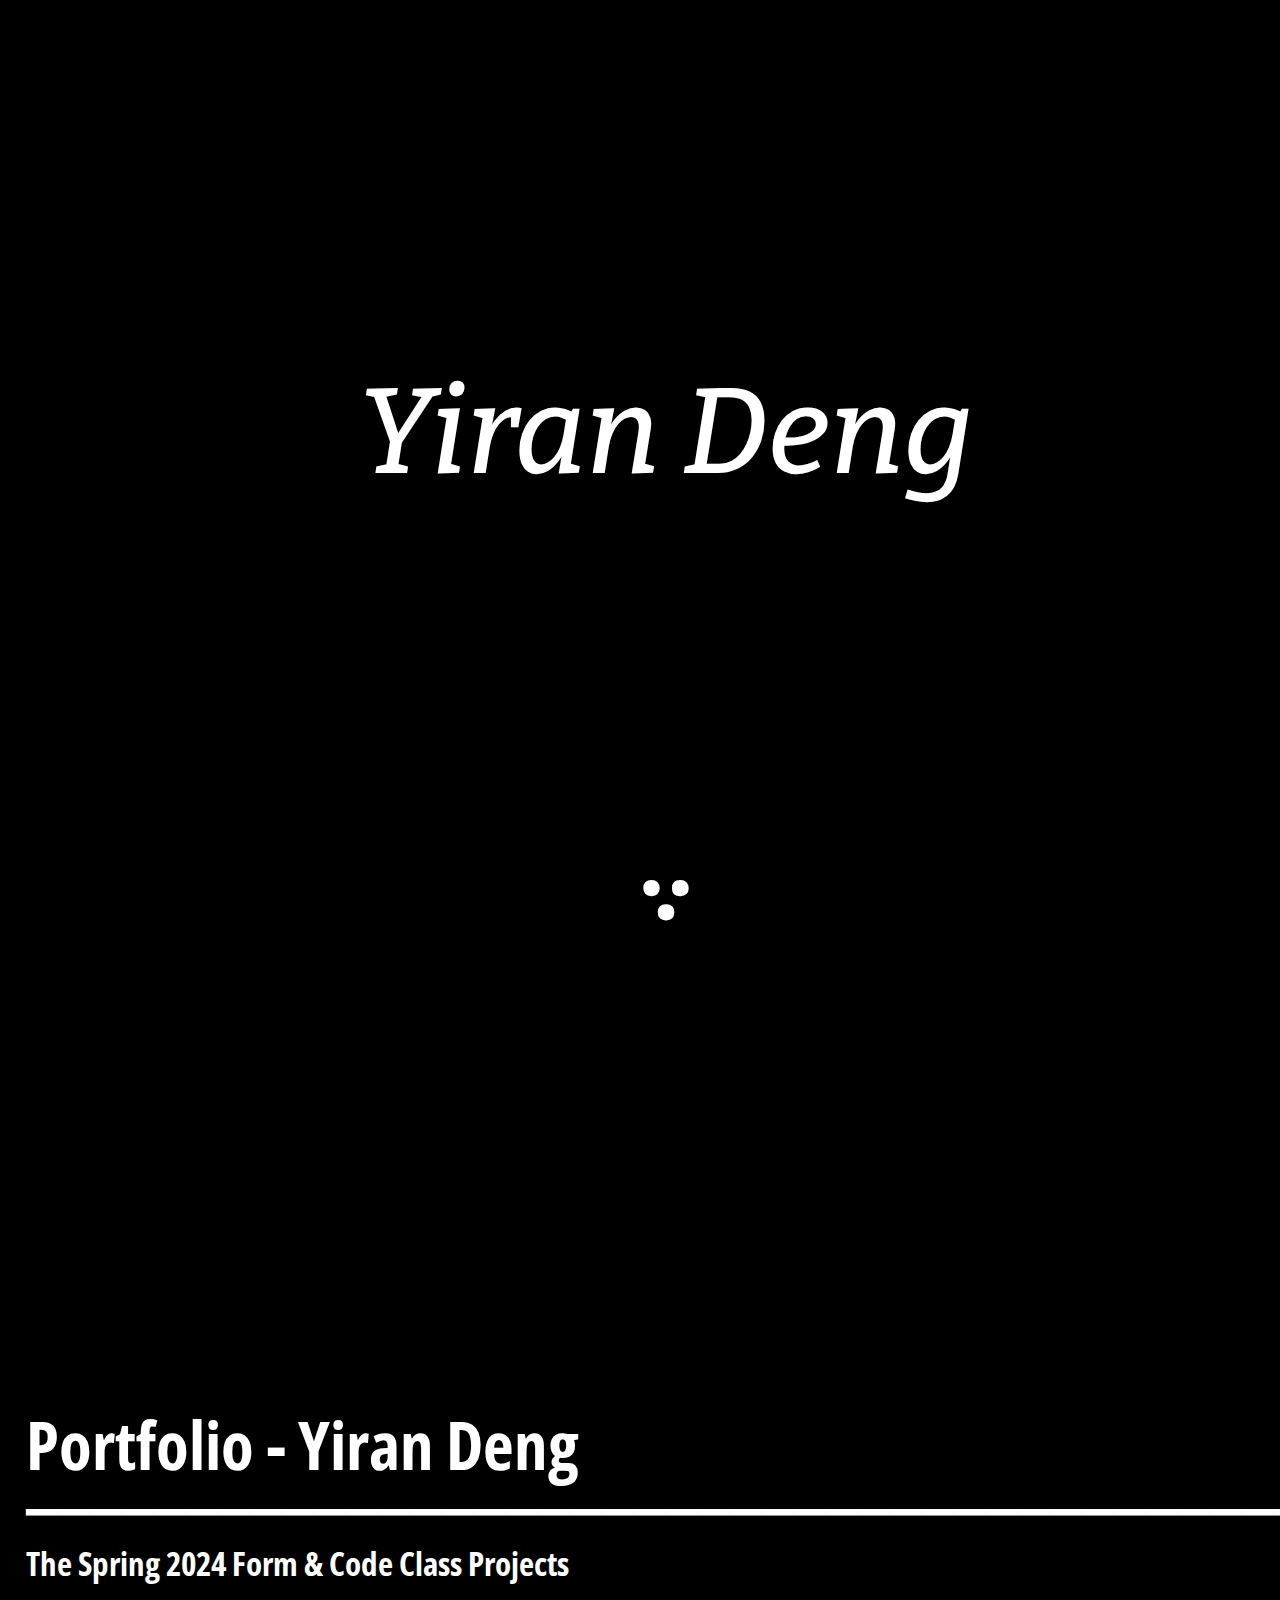
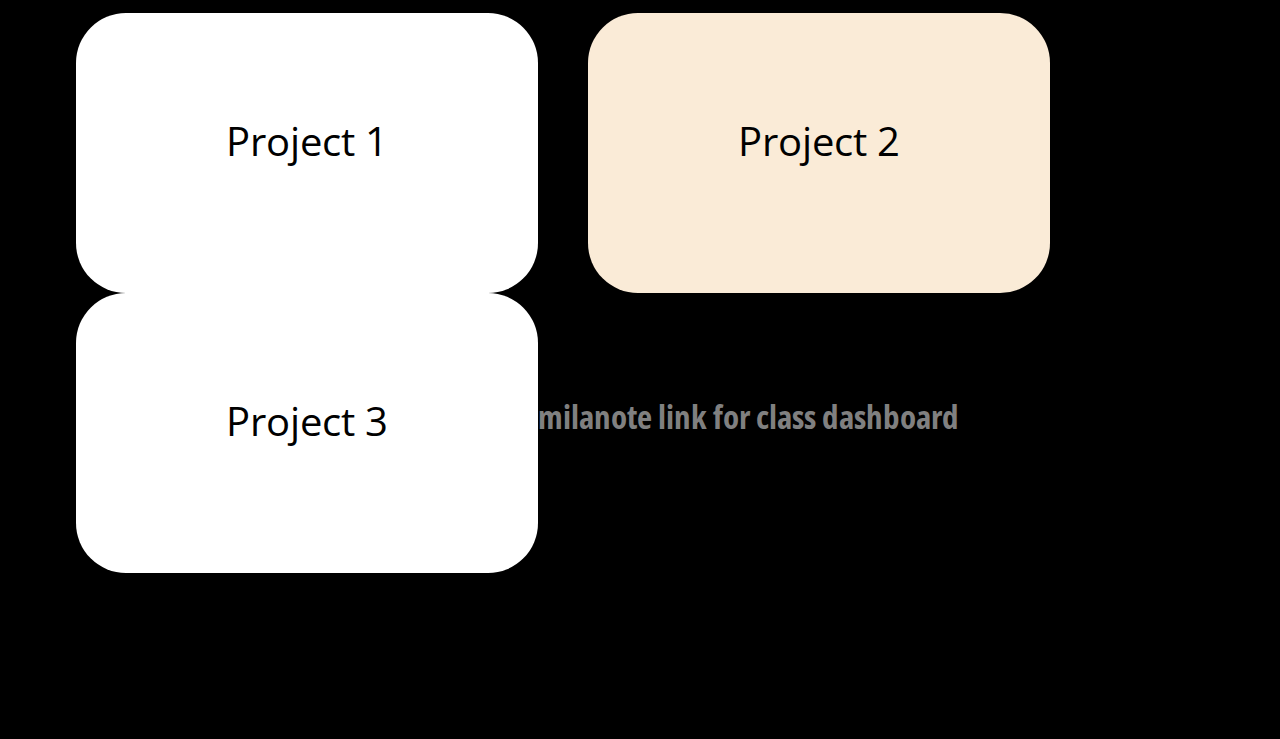
==== index.html @ 8bfd21f6 "new css style" ====
<!DOCTYPE html>
<html lang="en">
  <head>
    <title>Work - Yiran Deng</title>
    <meta charset="utf-8" />
    <meta http-equiv="X-UA-Compatible" content="IE=edge" />
    <meta name="viewport" content="width=device-width, initial-scale=1" />
    
<link rel="stylesheet" href="style.css" />
    <link rel="preconnect" href="https://fonts.googleapis.com">
<link rel="preconnect" href="https://fonts.gstatic.com" crossorigin>
<link href="https://fonts.googleapis.com/css2?family=Bebas+Neue&display=swap" rel="stylesheet">

<link rel="preconnect" href="https://fonts.googleapis.com">
<link rel="preconnect" href="https://fonts.gstatic.com" crossorigin>
<link href="https://fonts.googleapis.com/css2?family=Workbench&display=swap" rel="stylesheet">

<link rel="preconnect" href="https://fonts.googleapis.com">
<link rel="preconnect" href="https://fonts.gstatic.com" crossorigin>
<link href="https://fonts.googleapis.com/css2?family=Black+Ops+One&display=swap" rel="stylesheet">

<link rel="preconnect" href="https://fonts.googleapis.com">
<link rel="preconnect" href="https://fonts.gstatic.com" crossorigin>
<link href="https://fonts.googleapis.com/css2?family=Bitter:ital,wght@0,100..900;1,100..900&family=Open+Sans:ital,wght@0,300..800;1,300..800&display=swap" rel="stylesheet">

<link rel="preconnect" href="https://fonts.googleapis.com">
<link rel="preconnect" href="https://fonts.gstatic.com" crossorigin>
<link href="https://fonts.googleapis.com/css2?family=Open+Sans:ital,wght@0,300..800;1,300..800&display=swap" rel="stylesheet">

<link rel="preconnect" href="https://fonts.googleapis.com">
<link rel="preconnect" href="https://fonts.gstatic.com" crossorigin>
<link href="https://fonts.googleapis.com/css2?family=Pacifico&display=swap" rel="stylesheet">

 </head>
   <body>
     <p> Yiran Deng </p>
     <h3> ֶ  </h3>

     <h1> Portfolio - Yiran Deng
      __________________________________________</h1>

     <h2> The Spring 2024 Form & Code Class Projects</h2>

     <ul>
     	<li><a href="project1.html" id="project1">Project 1</a></li>

     	<li><a href="project2.html" id="project2">Project 2</a></li>

     	<li><a href="project3.html" id="project3">Project 3</a></li>
     </ul>
     
     <h5>
      <a id="milanote" href="https://app.milanote.com/1RrjWZ1GPNZT4r/spring-2024-form--code?p=PXoXddfycrU">milanote link for class dashboard</a>
    </h5>

 </body>
</html>
---- style.css ----
/* CSS files add styling rules to your content */

body {
  font-family: monospace;
  margin: 2em;
  width: 100%;
  height: 100%;
  background: black;
background: black;
}

a{
  text-decoration: none;
  font-size: 28px;
  color: rebeccapurple;
}

p{
  text-align: center;
  font-size: 100pt;
  color: white;
  padding-top: 300px;
  padding-bottom: 10px;
  font-family: "Bitter", serif;
  font-weight: 500;
  font-style: italic;
}

h3{
  text-align: center;
  font-size: 150pt;
  color: white;
  padding-top: -100px;
  padding-bottom: 300px;
  font-family: "Open Sans", sans-serif;
  font-weight: <500>;
  font-style: Medium;
}

h4 {
  color: white;
  font-size: 19pt;
  font-family: "Open Sans", sans-serif;
  font-weight: <400>;
  font-style: Regular;
  font-variation-settings:
    "wdth" 50;
}

h1 {
  color: white;
  font-size: 50pt;
  font-family: "Open Sans", sans-serif;
  font-weight: <800>;
  font-style: ExtraBold;
  font-variation-settings:
    "wdth" 10;
  line-height: 0.5;
}

h2 {
  color: white;
  font-size: 25pt;
  font-family: "Open Sans", sans-serif;
  font-weight: <500>;
  font-style: Medium;
  font-variation-settings:
    "wdth" 50;
 }
}

button {
  font-family: "Inconsolata", monospace;
  background-color: black;
  border: none;
  color: white;
  padding: 10px 10px;
  width: 100%;
  /*   text-align: center; */
  text-decoration: none;
  display: inline-block;
  font-size: 16px;
  margin: 30px 2px;
  cursor: pointer;
}

p {
  font-size: 91pt;
  line-height: 18pt;
}

.left {
  width: 15%;
  padding: 1% 1% 1% 0;
  float: left;
  display: inline-block;
  /*   background-color: red; */
}

.center {
  width: 15%;
  padding: 1%;
  float: left;
  display: inline-block;
}

.right {
  width: 60%;
  padding: 1%;
  float: left;
  display: inline-block;
}

.nav {
  padding: 2%;
  width: 26%;
  height: 100%;
  display: inline-block;
  float: left;
  /*     background-color:red; */
}

.content {
  padding: 2%;
  width: 50%;
  display: inline-block;
  float: left;
  /*   background-color:yellow; */
}

ul {
  margin: 0;
  padding: 0;
  text-decoration: none;
}

li {
  padding: 0px;
  font-size: 20pt;
  list-style-type: none;
  text-decoration: none;
}

#project1 {
  color: black;
  font-size: 30pt;
  font-family: "Open Sans", sans-serif;
  font-weight: <500>;
  font-style: Medium;
  border-radius: 50px;
  padding-left: 150px;
  padding-top: 100px;
  padding-bottom: 100px;
  padding-right: 150px;
  float: left;
  width: 500;
  height:80px;
  background-color: white;
  margin-left: 50px;
  text-decoration: none;
}

#project2 {
  color: black;
  font-size: 30pt;
  font-family: "Open Sans", sans-serif;
  font-weight: <500>;
  font-style: Medium;
  border-radius: 50px;
  padding-left: 150px;
  padding-top: 100px;
  padding-bottom: 100px;
  padding-right: 150px;
  float: left;
  width: 500;
  height:80px;
  background-color: antiquewhite;
  margin-left: 50px;
  text-decoration: none;
}

#project3 {
  color: black;
  font-size: 30pt;
  font-family: "Open Sans", sans-serif;
  font-weight: <500>;
  font-style: Medium;
  border-radius: 50px;
  padding-left: 150px;
  padding-top: 100px;
  padding-bottom: 100px;
  padding-right: 150px;
  float: left;
  width: 500;
  height:80px;
  background-color: white;
  margin-left: 50px;
  text-decoration: none;
}

li.bullet {
  list-style-type: "- ";
  margin: 1%;
  padding: 0;
}

li.bullet a {
  color: white;
}

li a {
  color: white;
  /*   text-decoration: none; */
}

iframe {
  margin: 0;
  padding: 0;
  border: none;
  width: 100%;
  /*   height: 400px; */
  display: inline-block;
  
  margin-bottom: 2%;
}

.full-width-box {
  width: 100%;
  margin-bottom: 2%;
  display: inline-block;
  float: left;
}

img {
  height: 400px;
  display: inline-block;
  float: left;
  margin-bottom: 2%;
  margin-right: 2%;
}

body .gist .gist-file {
  margin-bottom: 0;
  border: 1px dashed #adb5bd;
  border-radius: 0;
}

body .gist .gist-data {
  border-bottom: none;
  border-radius: 0;
  background-color: white;
}

body .gist .blob-wrapper {
  border-radius: 0;
}

body .gist .highlight {
  background-color: transparent;
  font-family: "Droid Sans Mono", monospace;
  font-size: 14px;
}

body .gist .highlight td {
  padding: 5px 15px !important;
  line-height: 1;
  font-family: inherit;
  font-size: inherit;
}

body .gist tr:first-child td {
  padding-top: 15px !important;
}

body .gist tr:last-child td {
  padding-bottom: 15px !important;
}

body .gist .blob-num {
  color: white;
  background-color: #495057;
  pointer-events: none;
}

body .gist .gist-meta {
  display: none;
}

.nav-link {
  font-size: 18px;
  line-height: 27px;
  cursor: pointer;
}
.nav-link a,
.nav-link a:visited {
  color: black;
  text-decoration: none;
}

#toggle {
  display: none;
}

@media only screen and (max-width: 600px) {
  body {
    font-family: "Inconsolata", monospace;
    margin: 1%;
    width: 98%;
    height: 100%;
  }
  .nav {
    width: 100%;
  }
  .content {
    width: 100%;
    float: left;
  }

  img {
    width: 100%;
    height: auto;
  }
}

.myBox {
  /*   background: red; */

  padding-left: 10px;
  padding-right: 10px;
  padding-top: 10px;
  padding-bottom: 10px;

  margin-left: 10px;
  margin-right: 10px;
  margin-top: 10px;
  margin-bottom: 10px;

  border: 1px solid black;
}

.fullwidth {
  width: 100%;
  float: left;
}

.nav{
  display: none;
}

h5 {
#milanote{
  color: grey;
  font-size: 25pt;
  float: left;
  font-family: "Open Sans", sans-serif;
  font-weight: <500>;
  font-style: Medium;
  font-variation-settings:
    "wdth" 50;
   padding-top: 100px;
   padding-bottom: 300px;
 }
}
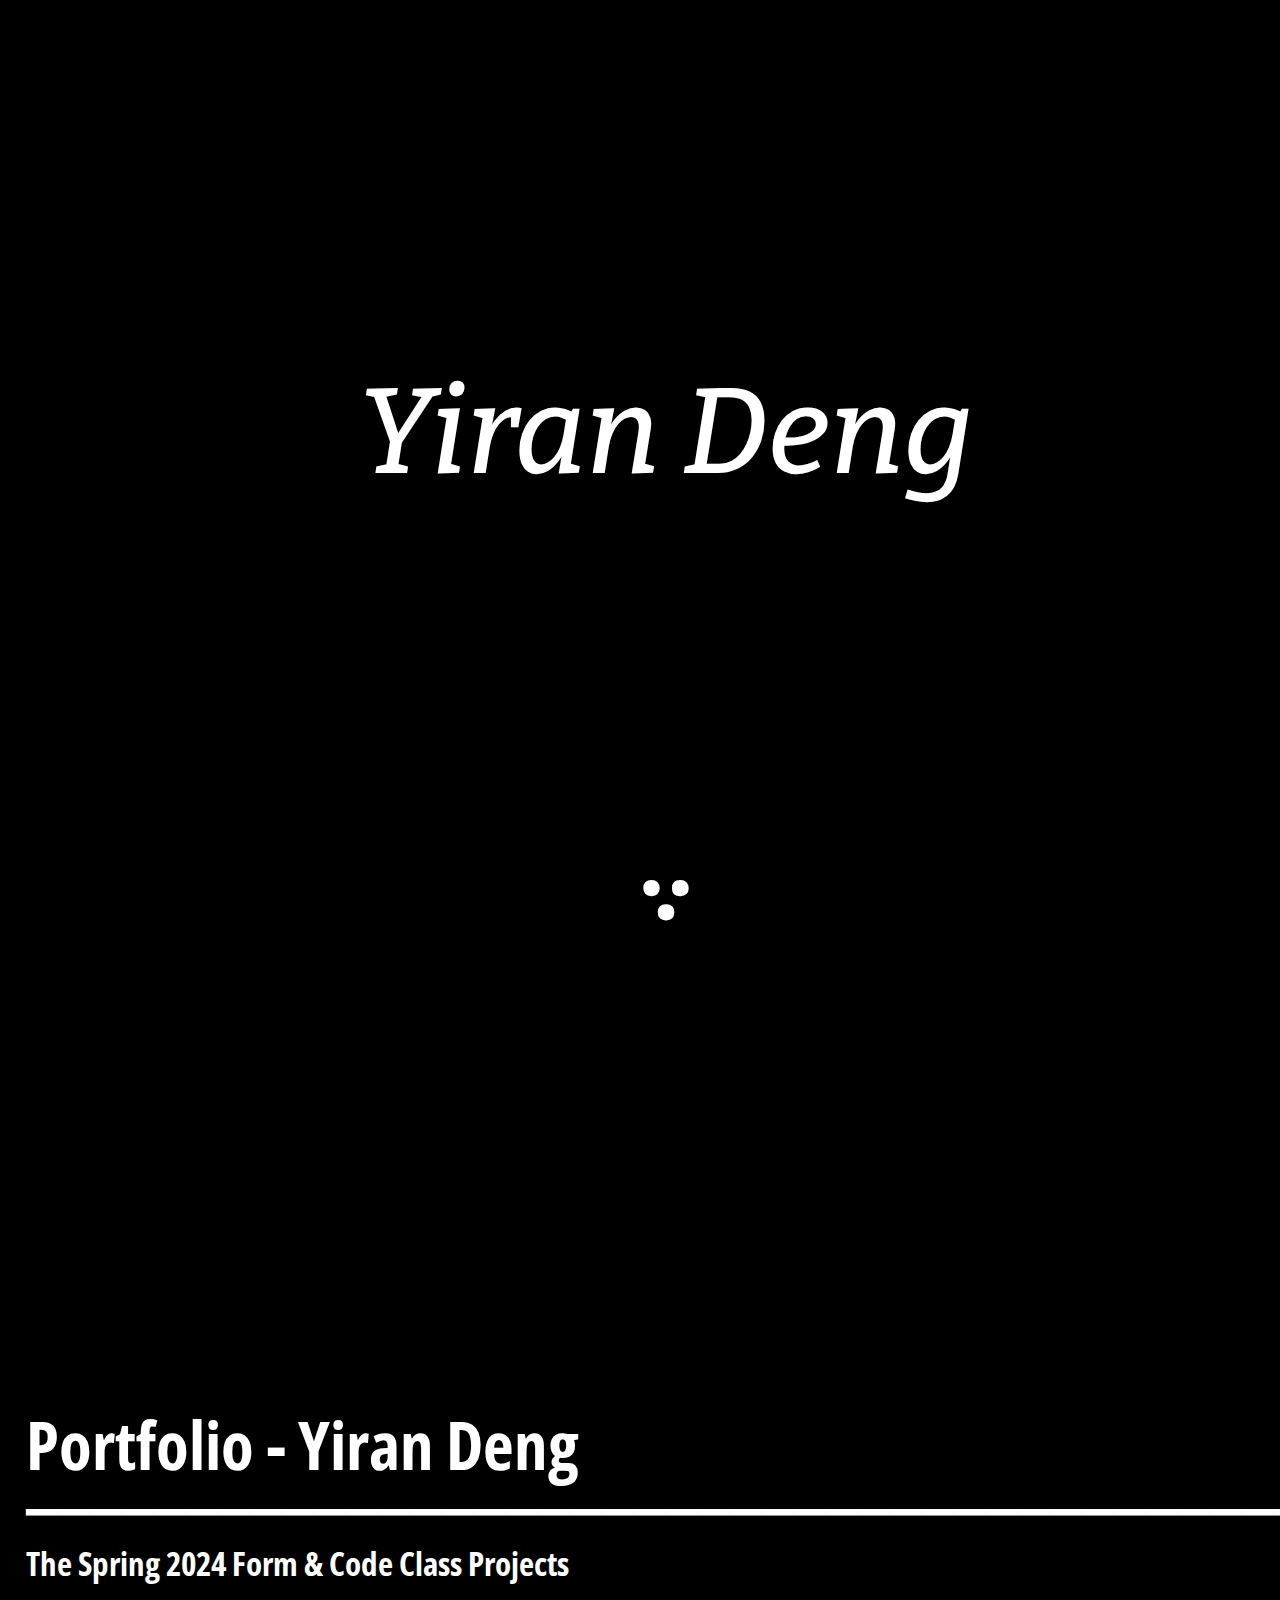
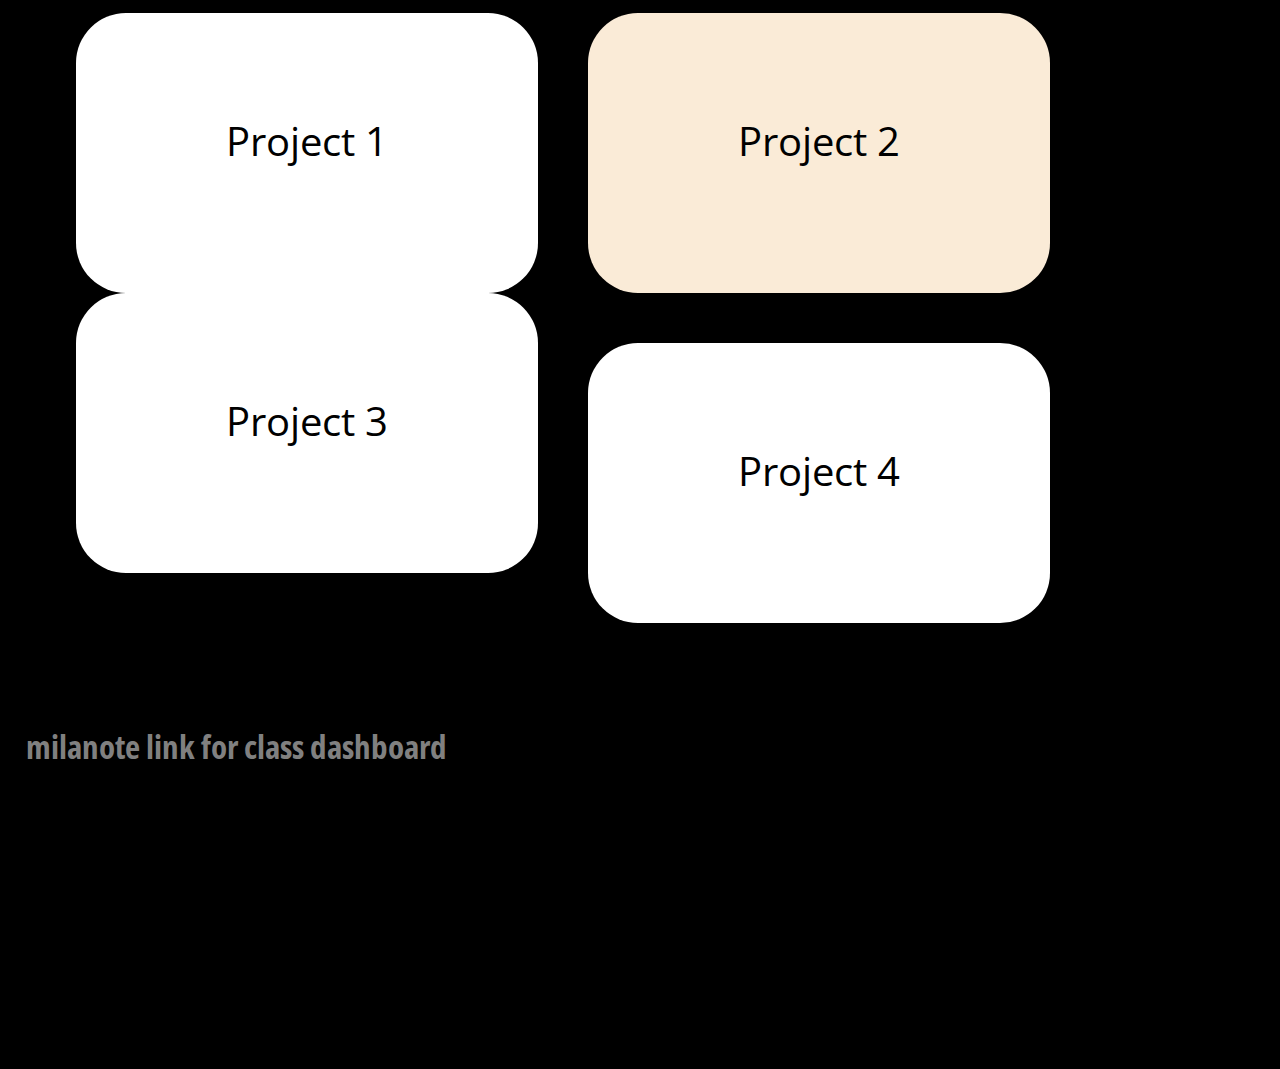
==== commit bd1fae60: "add a new html file and a new project" ====
--- a/index.html
+++ b/index.html
@@ -47,6 +47,8 @@
      	<li><a href="project2.html" id="project2">Project 2</a></li>
 
      	<li><a href="project3.html" id="project3">Project 3</a></li>
+
+      <li><a href="project4.html" id="project4">Project 4</a></li>
      </ul>
      
      <h5>
--- a/style.css
+++ b/style.css
@@ -195,6 +195,26 @@
   height:80px;
   background-color: white;
   margin-left: 50px;
+  text-decoration: none;
+}
+
+#project4 {
+  color: black;
+  font-size: 30pt;
+  font-family: "Open Sans", sans-serif;
+  font-weight: <500>;
+  font-style: Medium;
+  border-radius: 50px;
+  padding-left: 150px;
+  padding-top: 100px;
+  padding-bottom: 100px;
+  padding-right: 150px;
+  float: left;
+  width: 500;
+  height:80px;
+  background-color: white;
+  margin-left: 50px;
+  margin-top: 50px;
   text-decoration: none;
 }
 
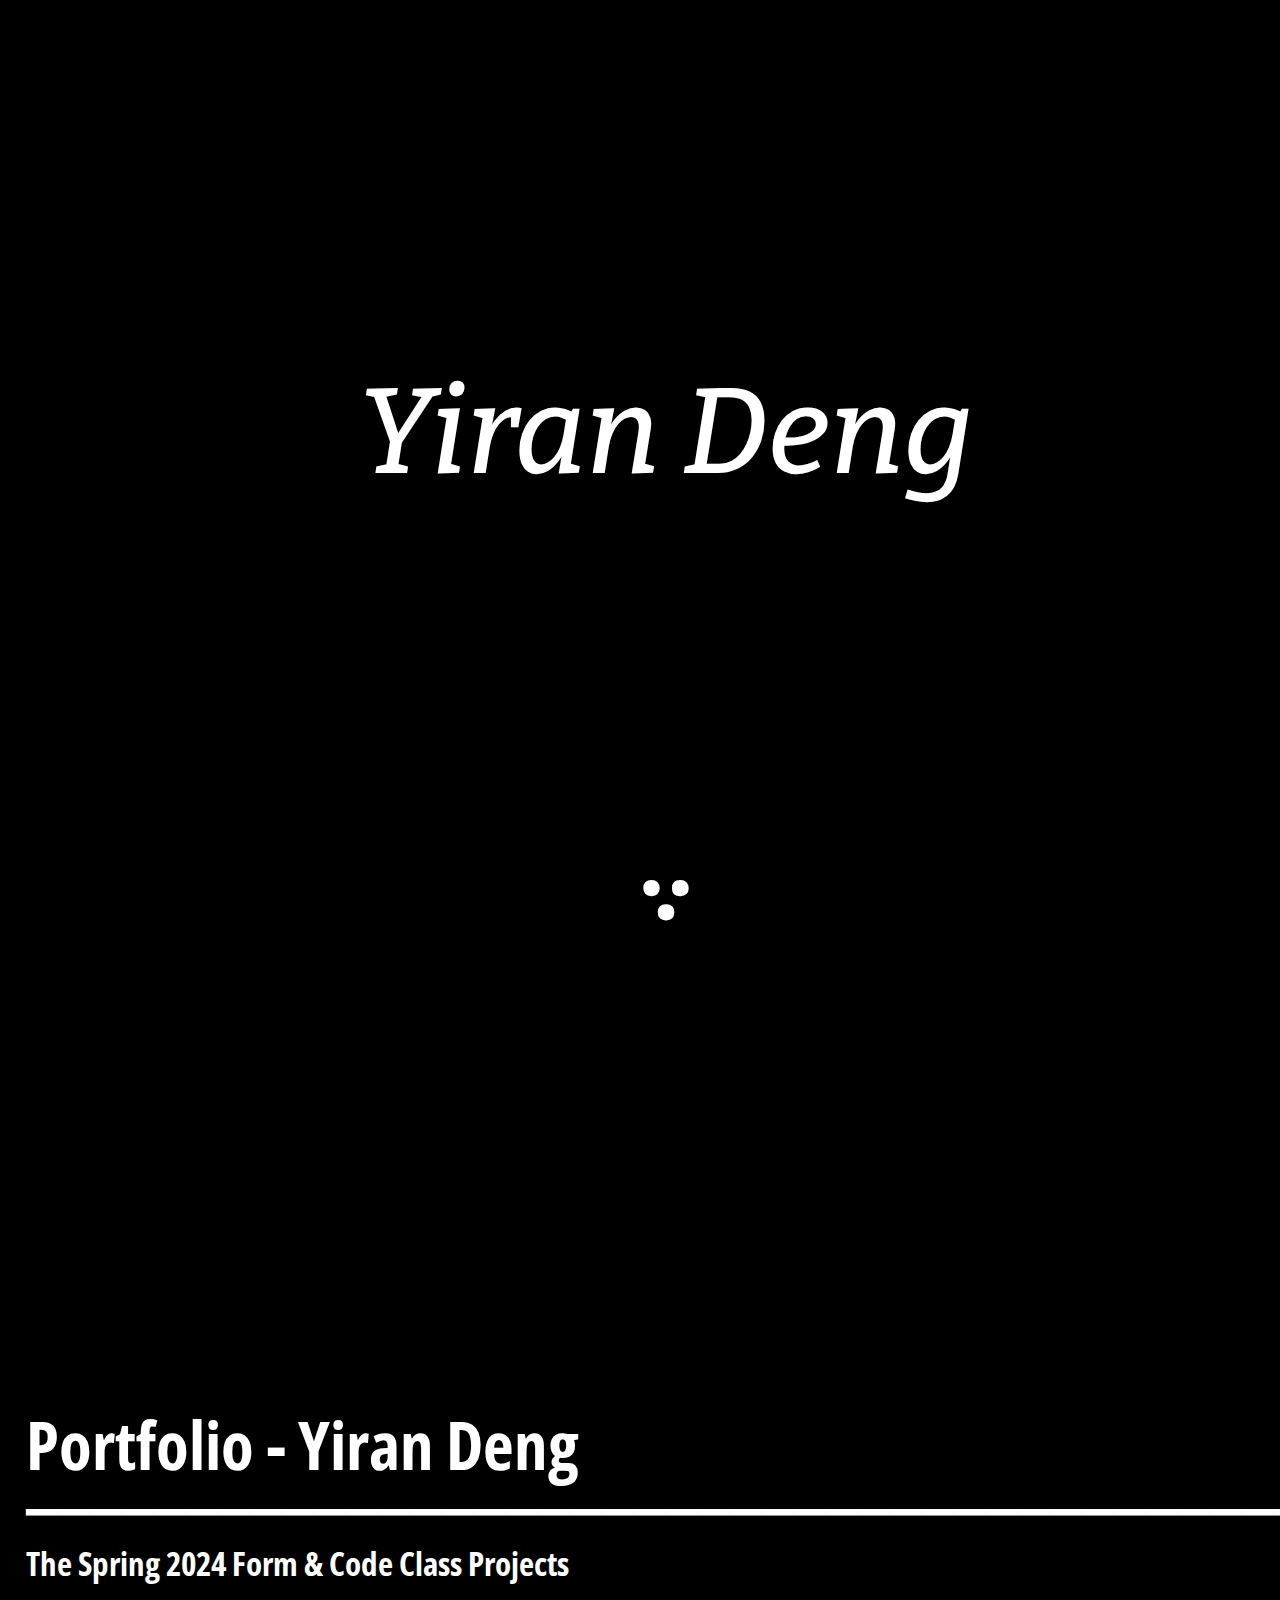
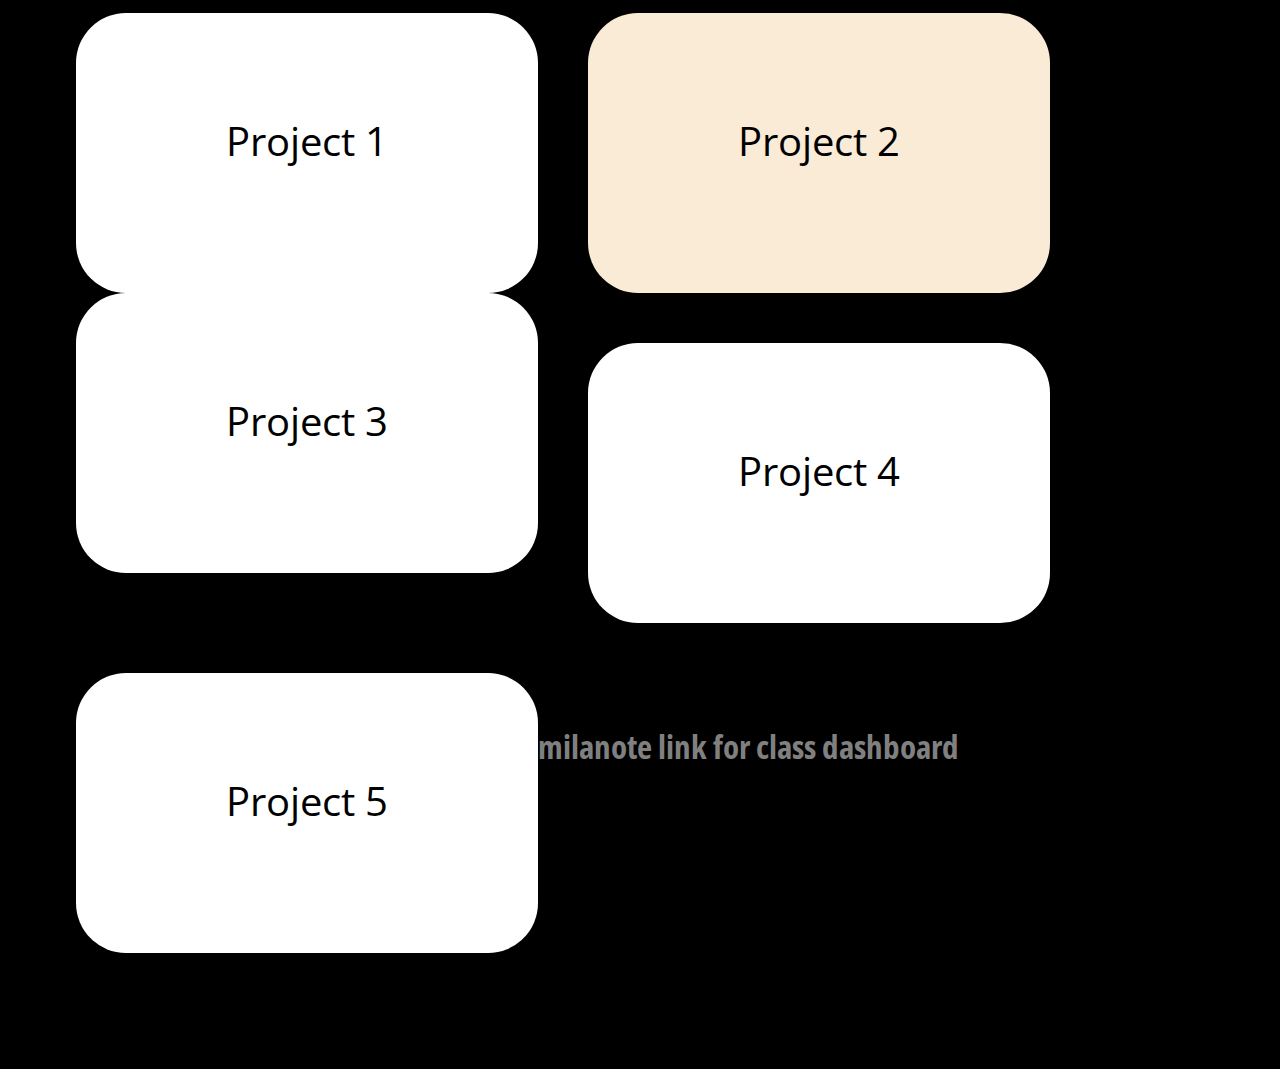
==== commit 03c25456: "add project 5" ====
--- a/index.html
+++ b/index.html
@@ -49,6 +49,8 @@
      	<li><a href="project3.html" id="project3">Project 3</a></li>
 
       <li><a href="project4.html" id="project4">Project 4</a></li>
+
+      <li><a href="project5.html" id="project5">Project 5</a></li>
      </ul>
      
      <h5>
--- a/style.css
+++ b/style.css
@@ -199,6 +199,26 @@
 }
 
 #project4 {
+  color: black;
+  font-size: 30pt;
+  font-family: "Open Sans", sans-serif;
+  font-weight: <500>;
+  font-style: Medium;
+  border-radius: 50px;
+  padding-left: 150px;
+  padding-top: 100px;
+  padding-bottom: 100px;
+  padding-right: 150px;
+  float: left;
+  width: 500;
+  height:80px;
+  background-color: white;
+  margin-left: 50px;
+  margin-top: 50px;
+  text-decoration: none;
+}
+
+#project5 {
   color: black;
   font-size: 30pt;
   font-family: "Open Sans", sans-serif;
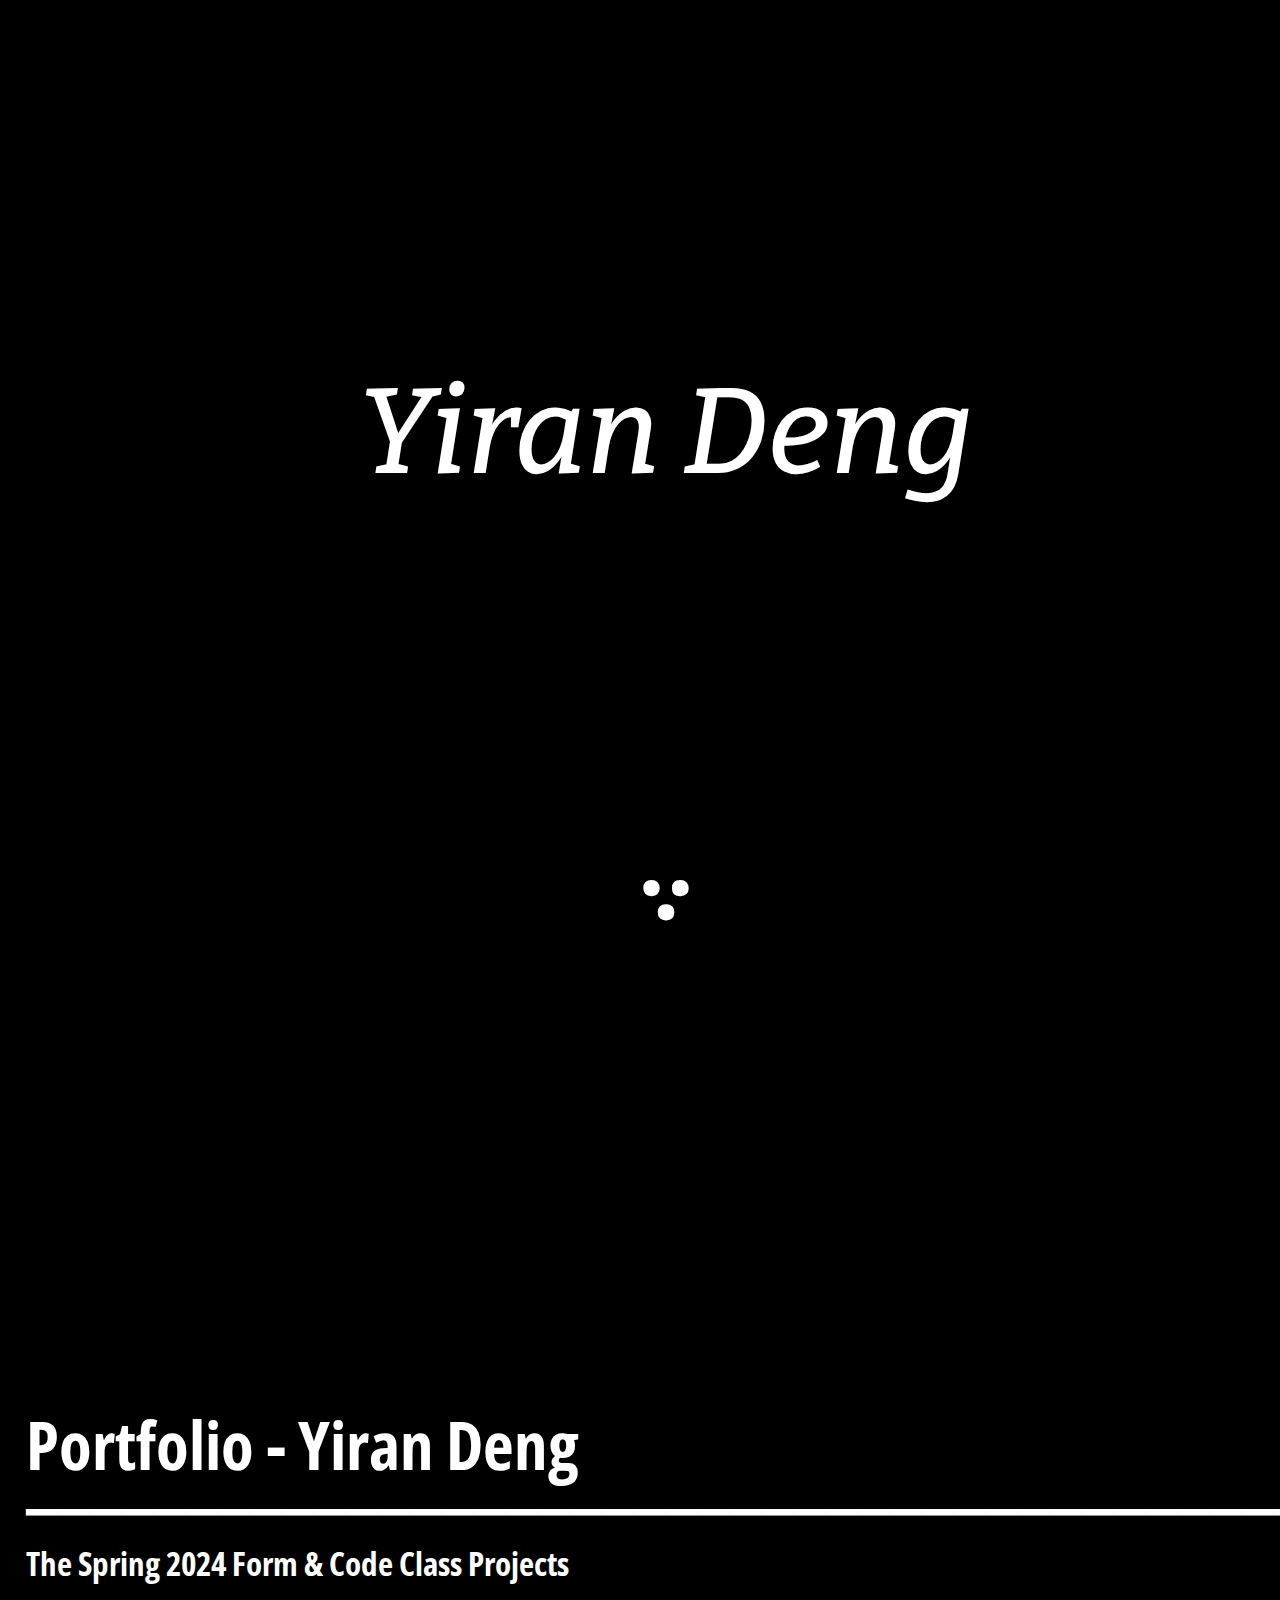
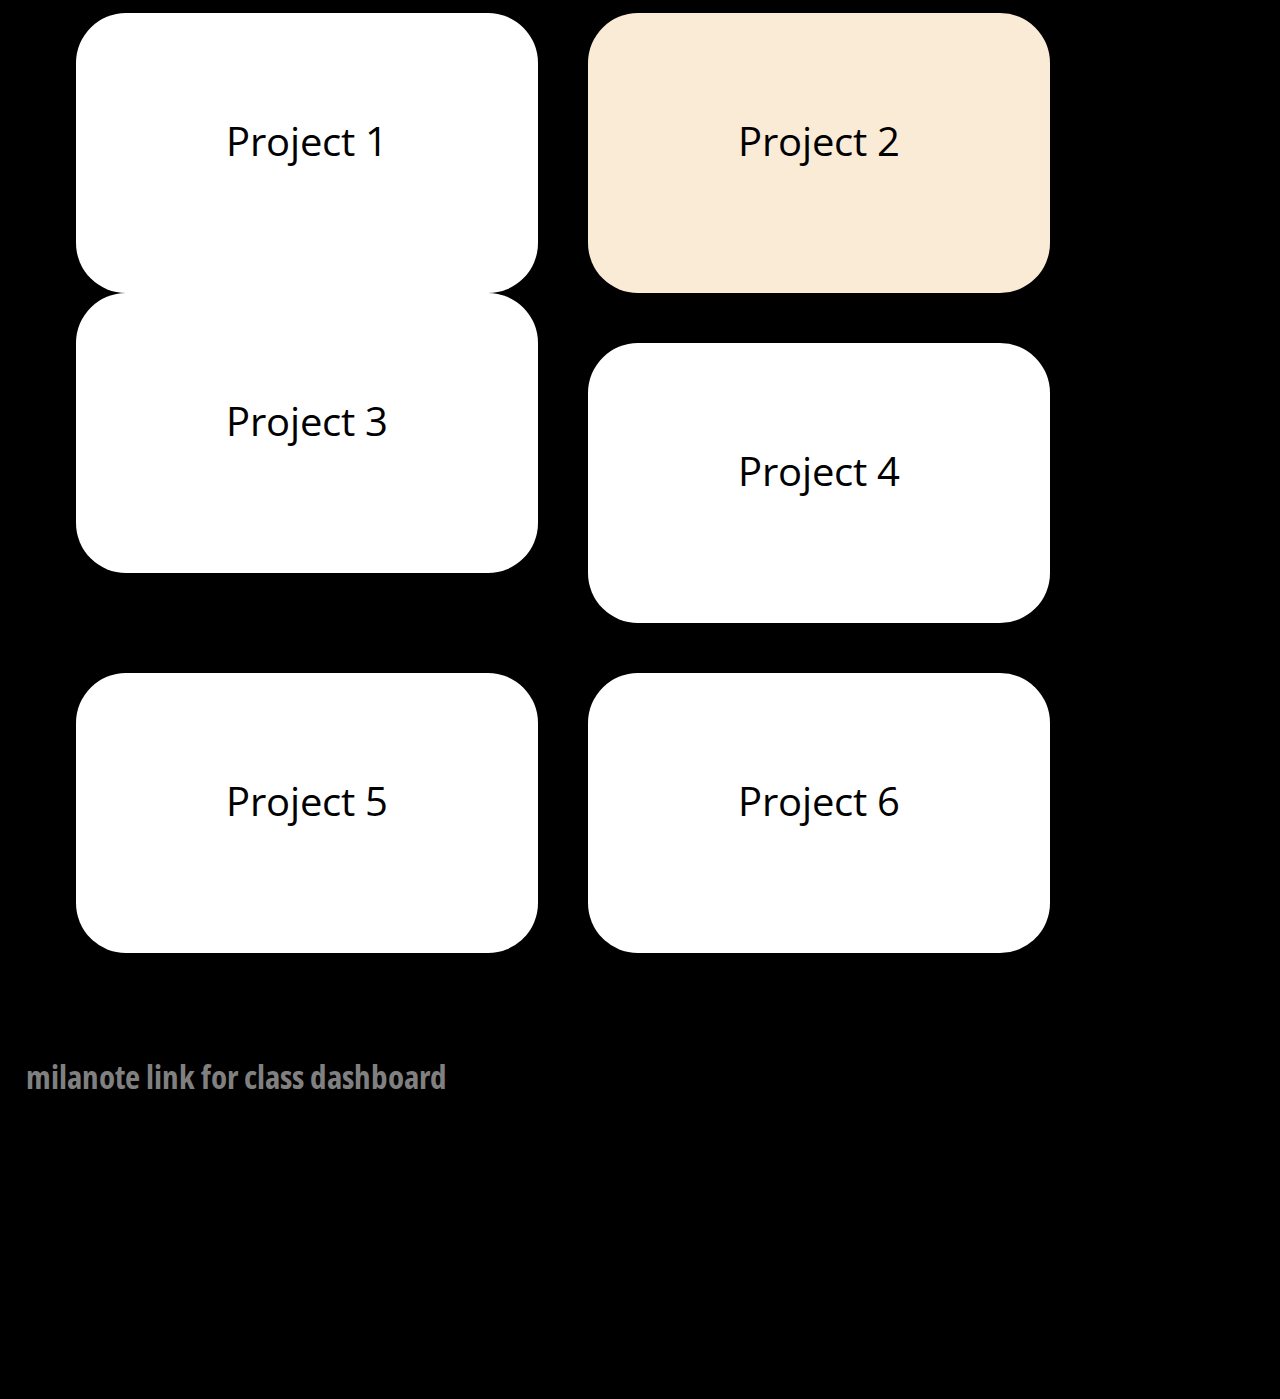
==== commit 28d7d686: "add week 9 piece" ====
--- a/index.html
+++ b/index.html
@@ -51,6 +51,8 @@
       <li><a href="project4.html" id="project4">Project 4</a></li>
 
       <li><a href="project5.html" id="project5">Project 5</a></li>
+
+      <li><a href="project6.html" id="project6">Project 6</a></li>
      </ul>
      
      <h5>
--- a/style.css
+++ b/style.css
@@ -219,6 +219,26 @@
 }
 
 #project5 {
+  color: black;
+  font-size: 30pt;
+  font-family: "Open Sans", sans-serif;
+  font-weight: <500>;
+  font-style: Medium;
+  border-radius: 50px;
+  padding-left: 150px;
+  padding-top: 100px;
+  padding-bottom: 100px;
+  padding-right: 150px;
+  float: left;
+  width: 500;
+  height:80px;
+  background-color: white;
+  margin-left: 50px;
+  margin-top: 50px;
+  text-decoration: none;
+}
+
+#project6 {
   color: black;
   font-size: 30pt;
   font-family: "Open Sans", sans-serif;
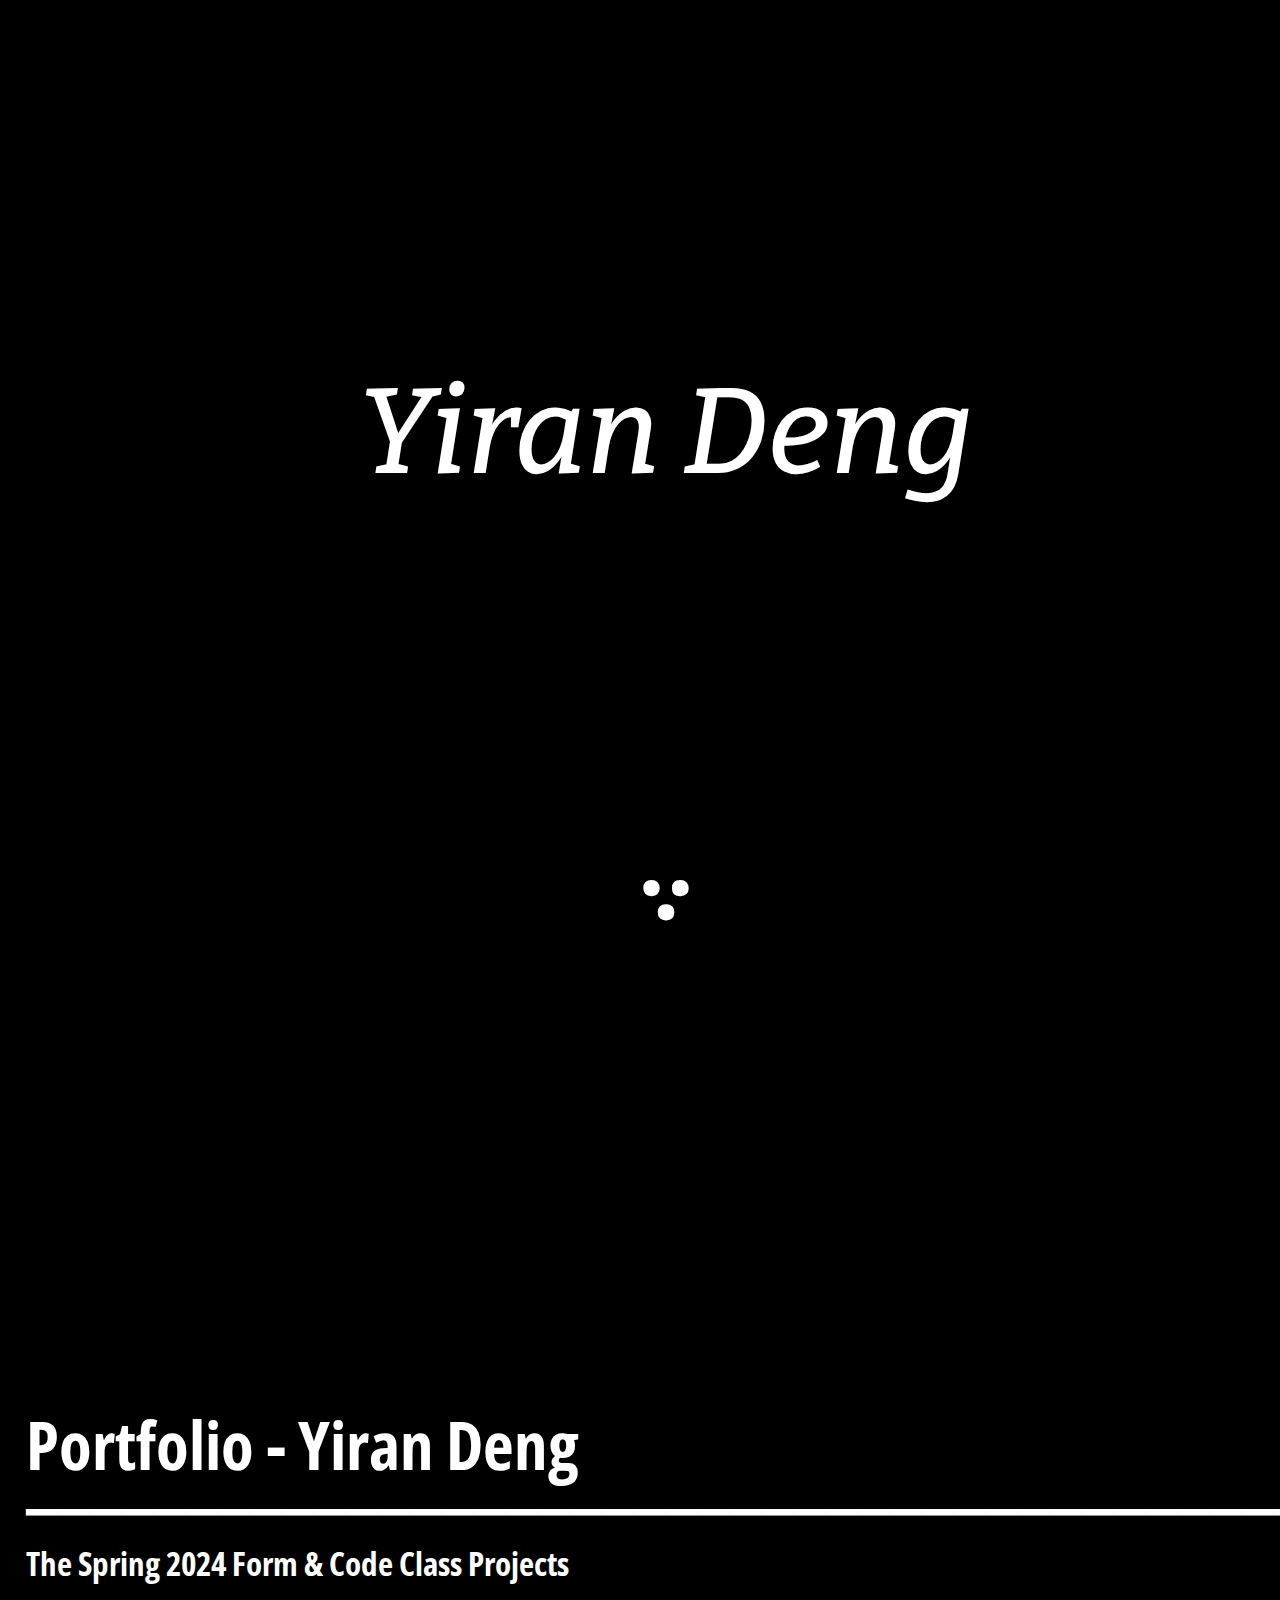
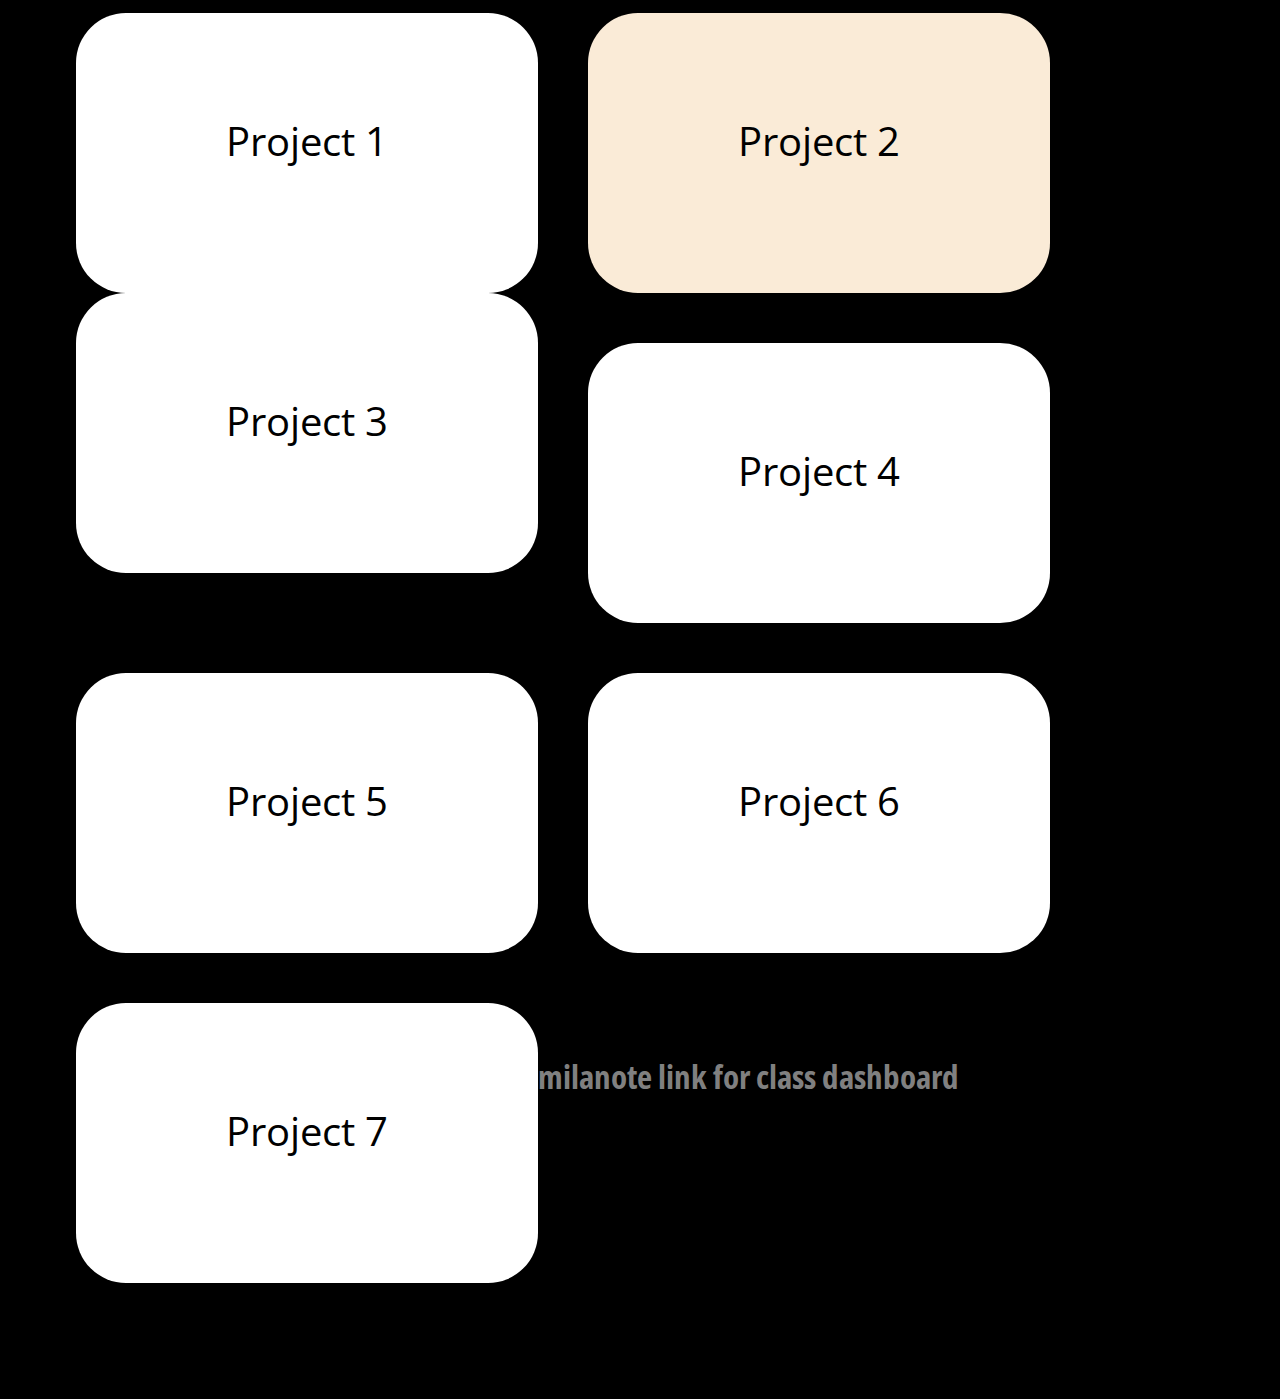
==== commit 132950c5: "added project 7" ====
--- a/index.html
+++ b/index.html
@@ -53,6 +53,8 @@
       <li><a href="project5.html" id="project5">Project 5</a></li>
 
       <li><a href="project6.html" id="project6">Project 6</a></li>
+
+      <li><a href="project6.html" id="project6">Project 7</a></li>
      </ul>
      
      <h5>
--- a/style.css
+++ b/style.css
@@ -239,6 +239,26 @@
 }
 
 #project6 {
+  color: black;
+  font-size: 30pt;
+  font-family: "Open Sans", sans-serif;
+  font-weight: <500>;
+  font-style: Medium;
+  border-radius: 50px;
+  padding-left: 150px;
+  padding-top: 100px;
+  padding-bottom: 100px;
+  padding-right: 150px;
+  float: left;
+  width: 500;
+  height:80px;
+  background-color: white;
+  margin-left: 50px;
+  margin-top: 50px;
+  text-decoration: none;
+}
+
+#project7 {
   color: black;
   font-size: 30pt;
   font-family: "Open Sans", sans-serif;
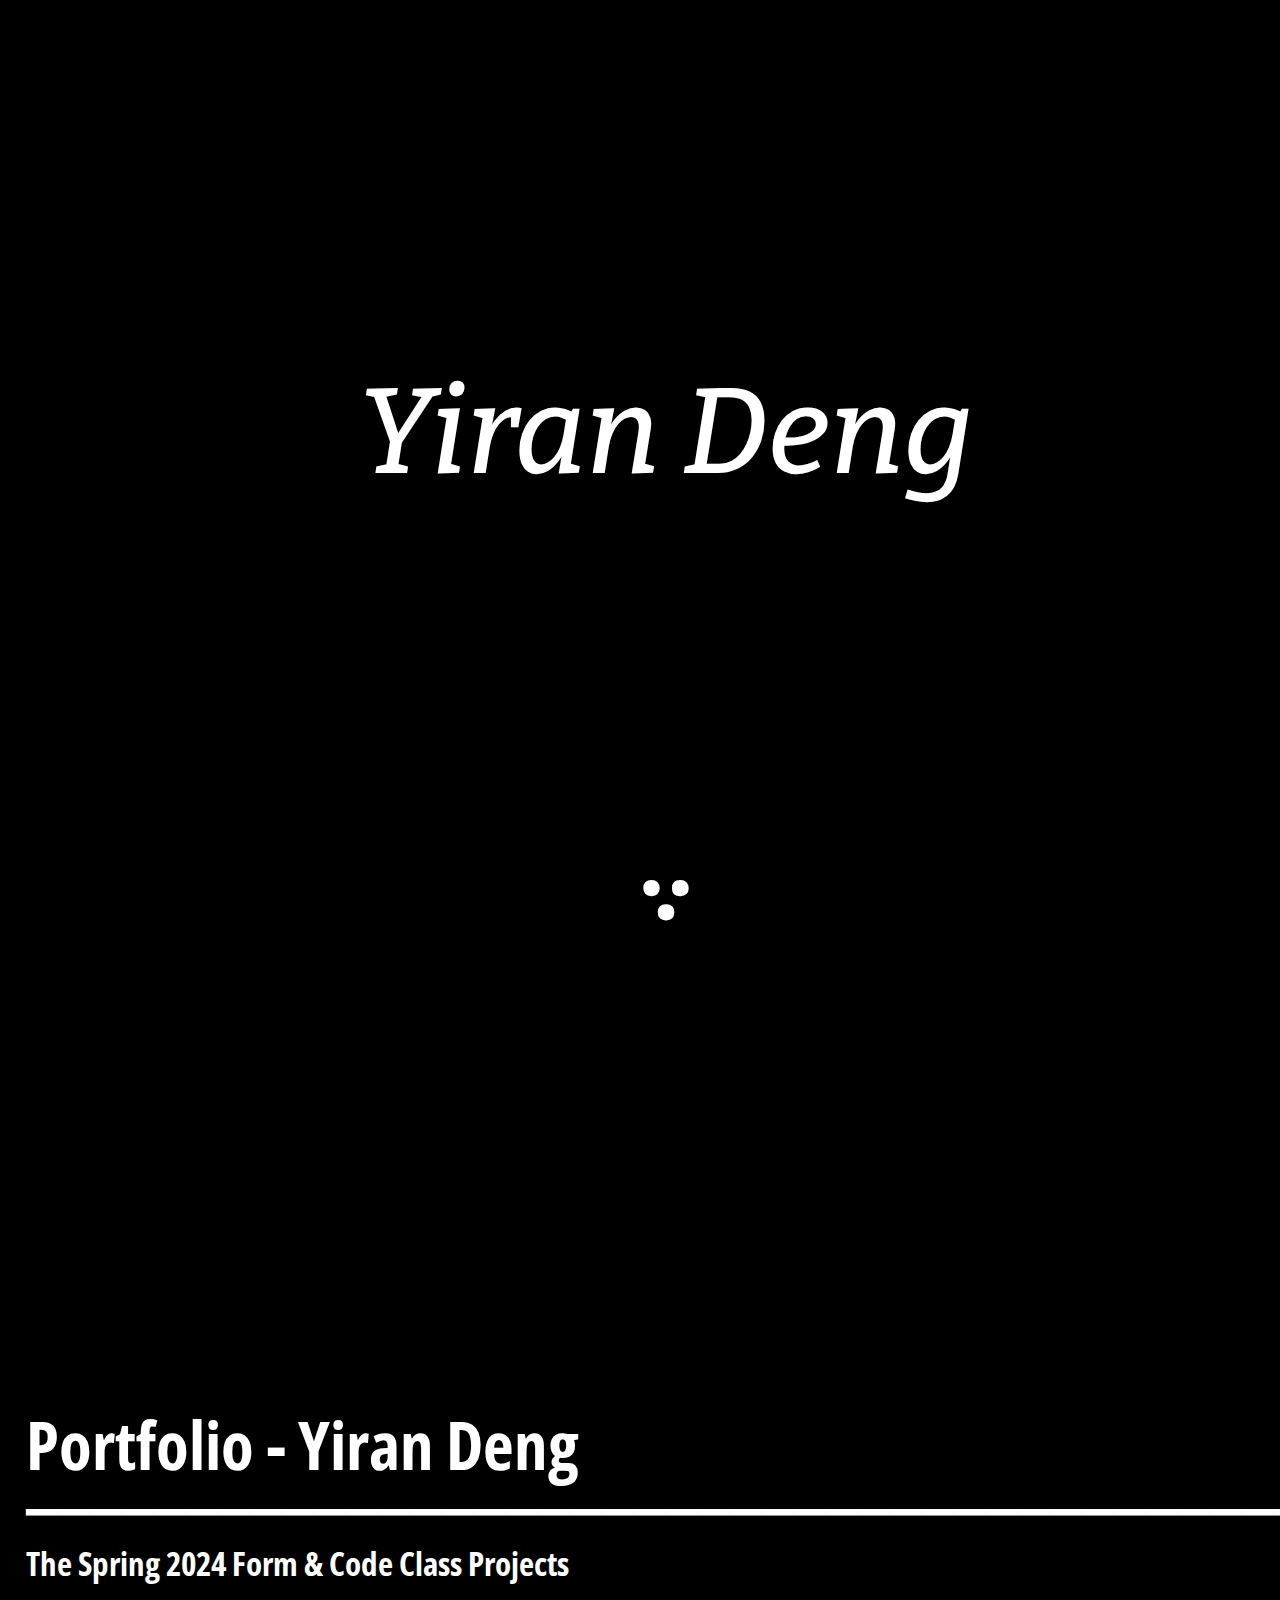
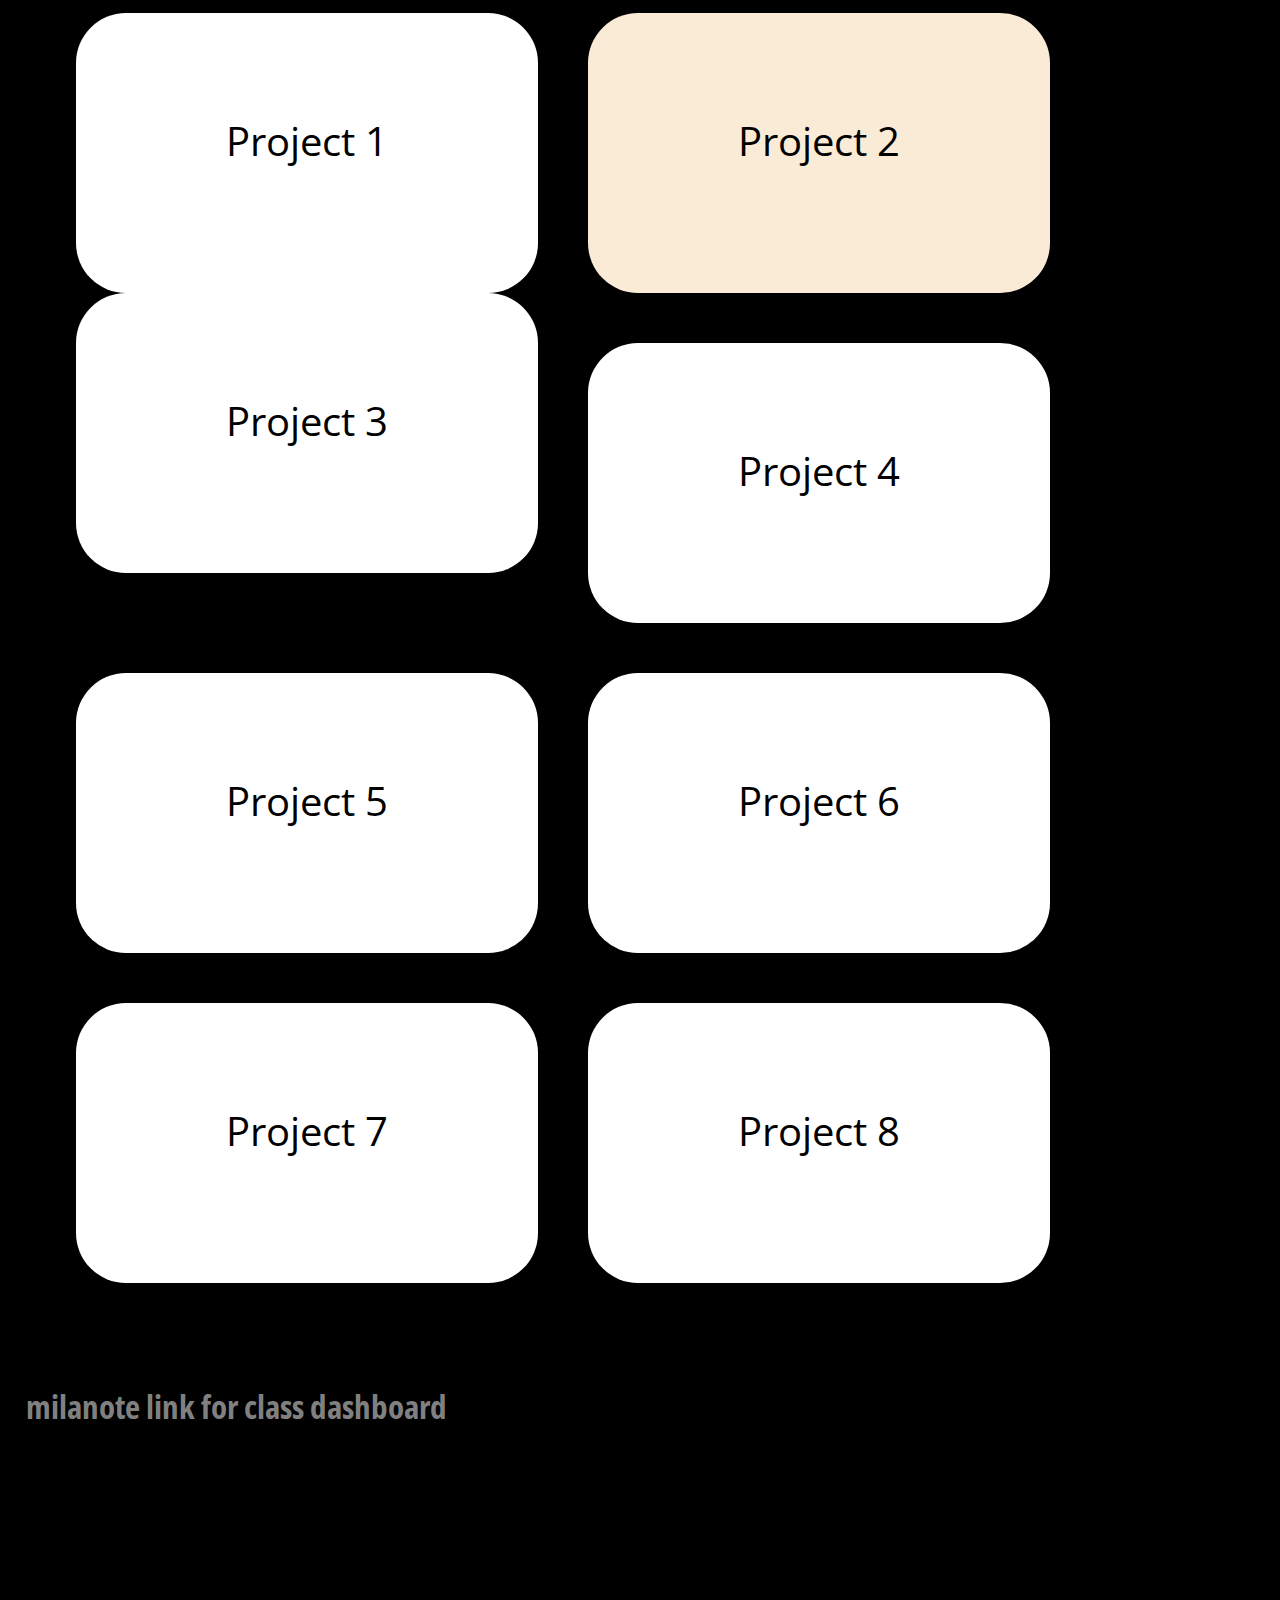
==== commit 13b20645: "add new game" ====
--- a/index.html
+++ b/index.html
@@ -54,7 +54,9 @@
 
       <li><a href="project6.html" id="project6">Project 6</a></li>
 
-      <li><a href="project6.html" id="project6">Project 7</a></li>
+      <li><a href="project7.html" id="project7">Project 7</a></li>
+
+      <li><a href="project8.html" id="project7">Project 8</a></li>
      </ul>
      
      <h5>
--- a/style.css
+++ b/style.css
@@ -259,6 +259,26 @@
 }
 
 #project7 {
+  color: black;
+  font-size: 30pt;
+  font-family: "Open Sans", sans-serif;
+  font-weight: <500>;
+  font-style: Medium;
+  border-radius: 50px;
+  padding-left: 150px;
+  padding-top: 100px;
+  padding-bottom: 100px;
+  padding-right: 150px;
+  float: left;
+  width: 500;
+  height:80px;
+  background-color: white;
+  margin-left: 50px;
+  margin-top: 50px;
+  text-decoration: none;
+}
+
+#project8 {
   color: black;
   font-size: 30pt;
   font-family: "Open Sans", sans-serif;
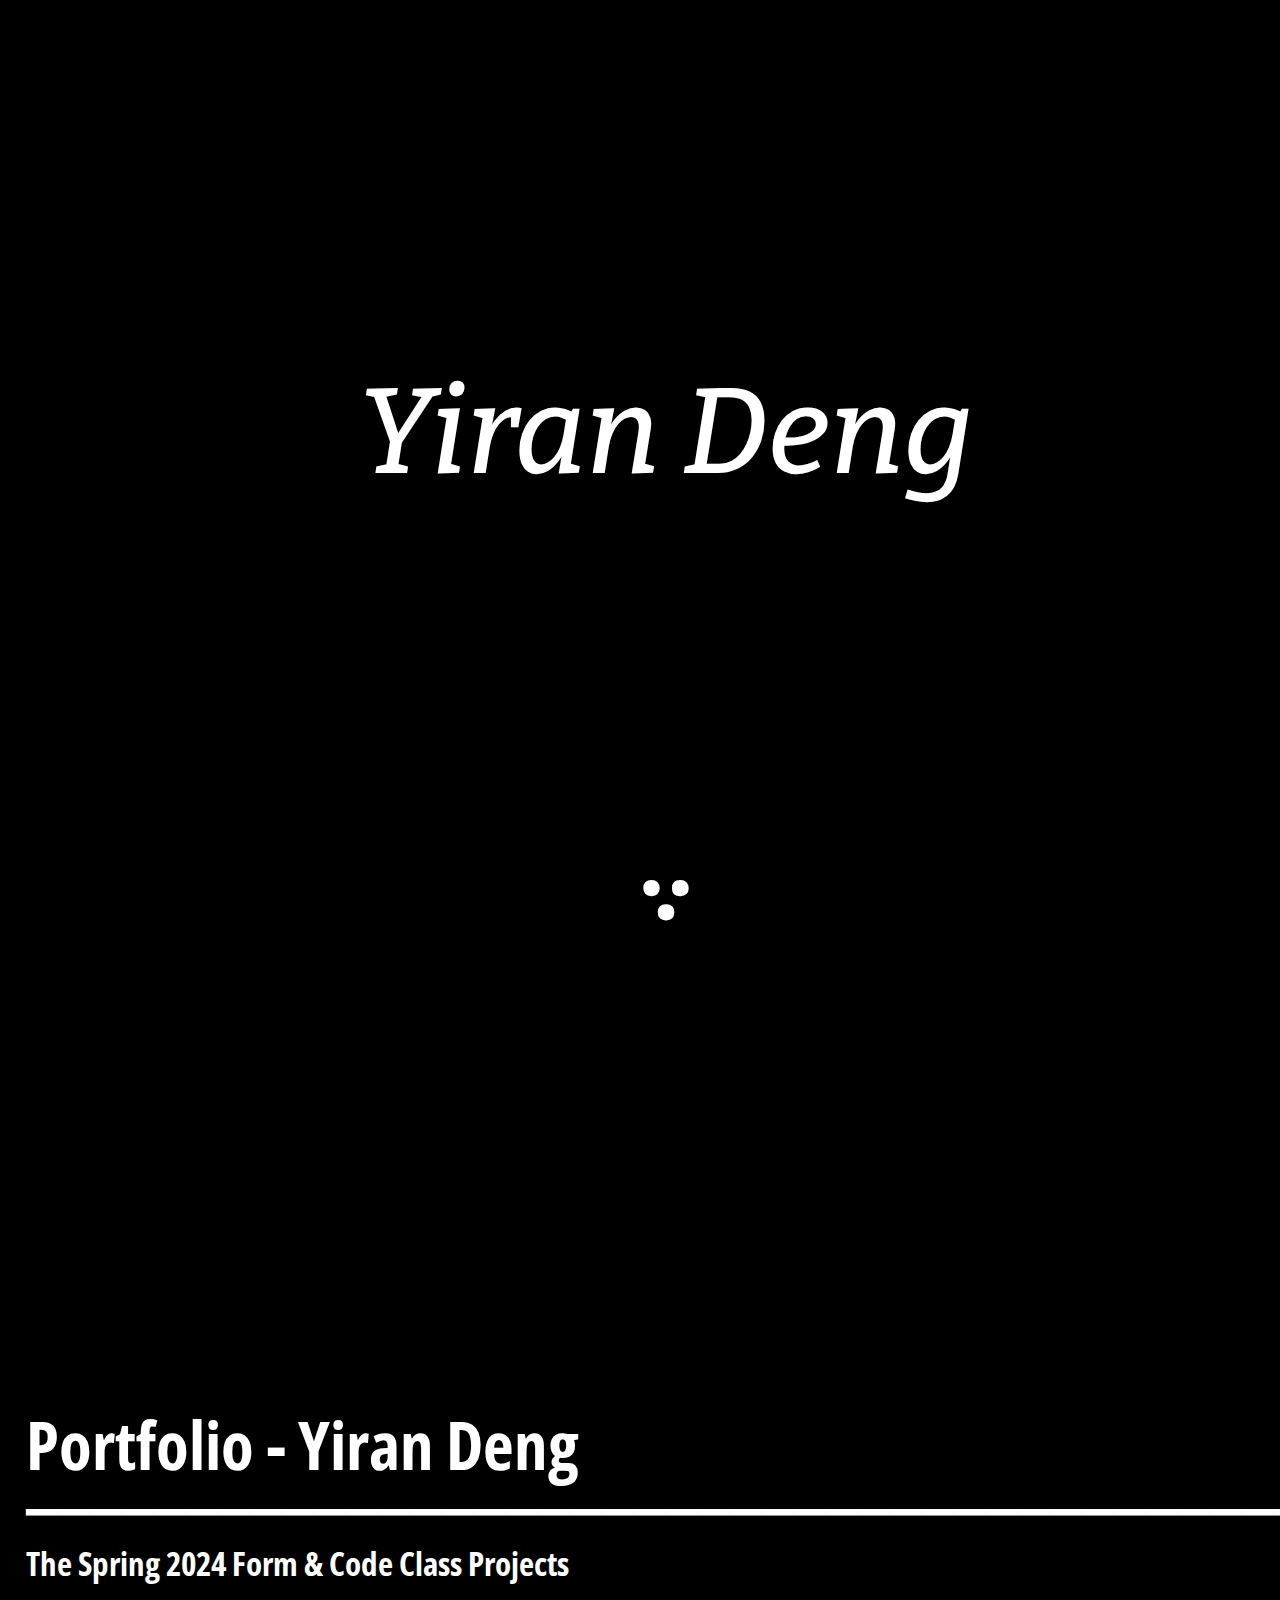
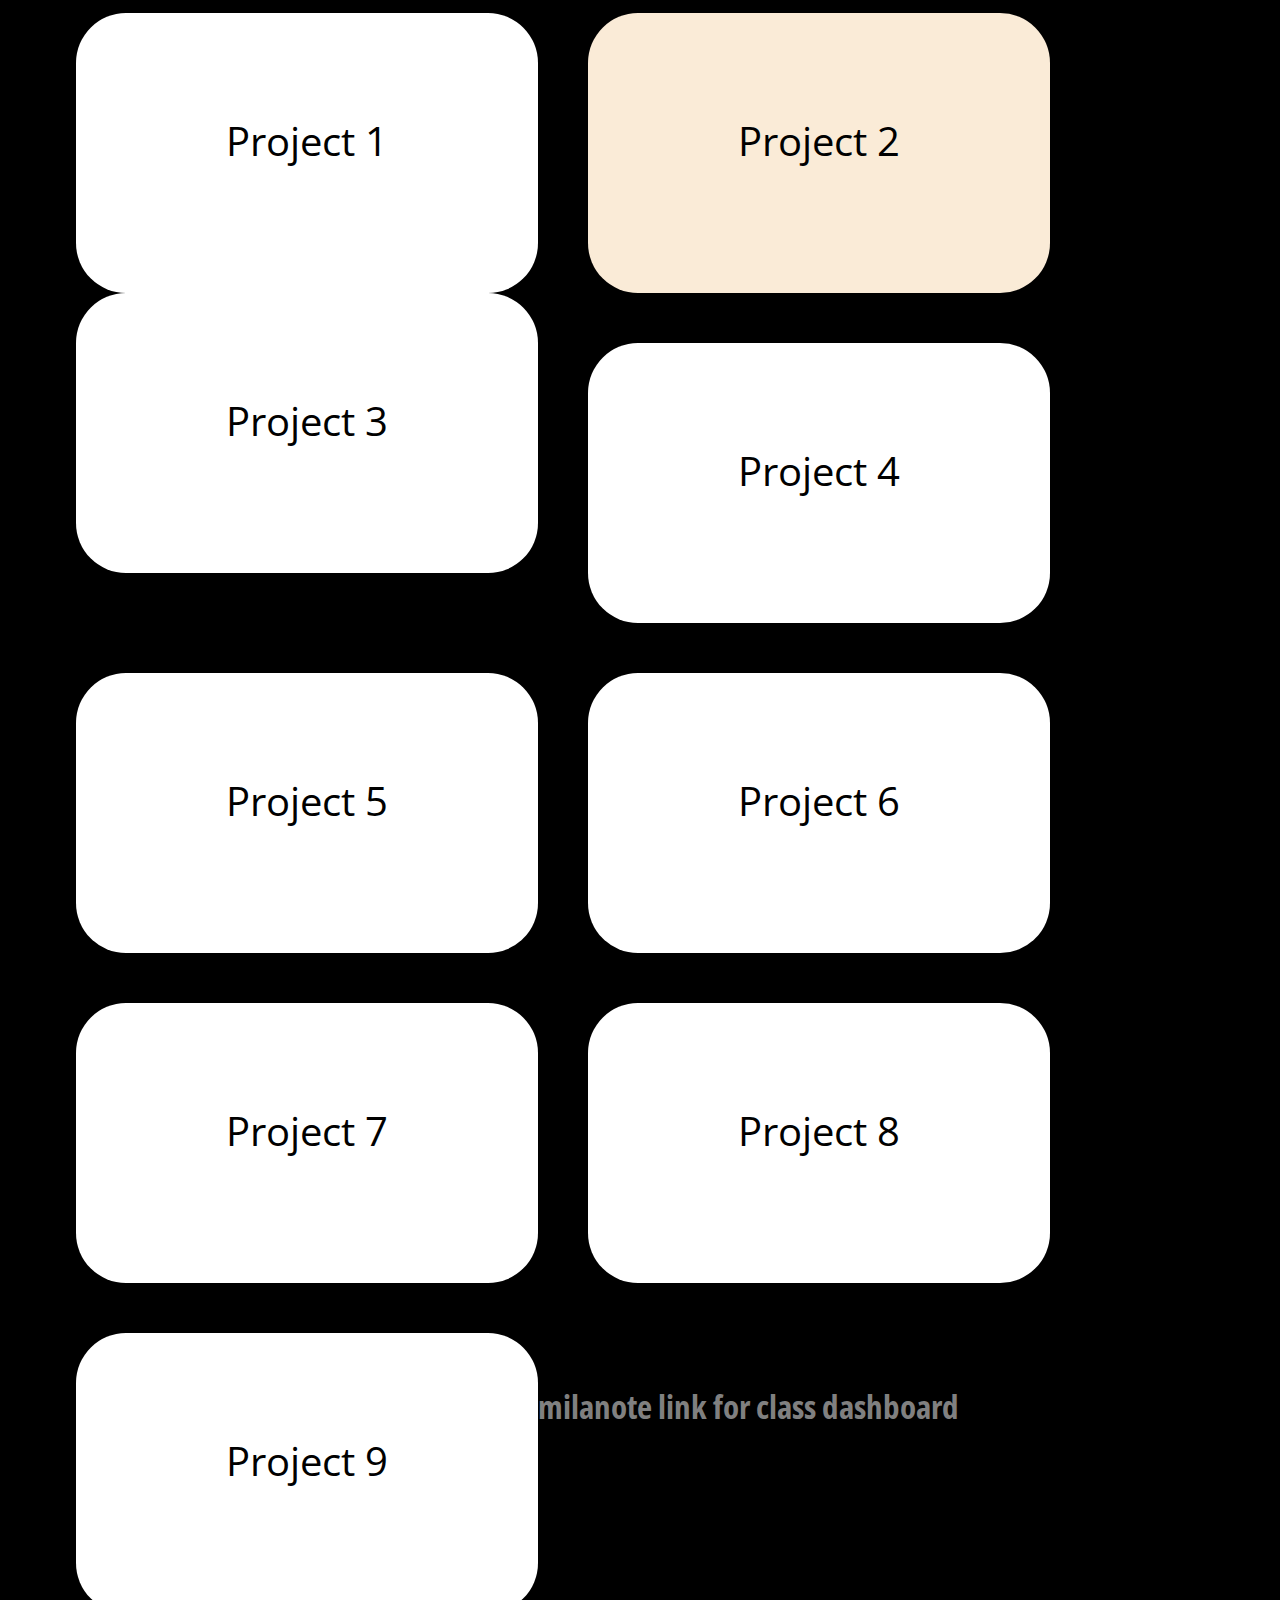
==== commit de211f75: "added project 9" ====
--- a/index.html
+++ b/index.html
@@ -56,7 +56,9 @@
 
       <li><a href="project7.html" id="project7">Project 7</a></li>
 
-      <li><a href="project8.html" id="project7">Project 8</a></li>
+      <li><a href="project8.html" id="project8">Project 8</a></li>
+
+      <li><a href="project9.html" id="project9">Project 9</a></li>
      </ul>
      
      <h5>
--- a/style.css
+++ b/style.css
@@ -279,6 +279,26 @@
 }
 
 #project8 {
+  color: black;
+  font-size: 30pt;
+  font-family: "Open Sans", sans-serif;
+  font-weight: <500>;
+  font-style: Medium;
+  border-radius: 50px;
+  padding-left: 150px;
+  padding-top: 100px;
+  padding-bottom: 100px;
+  padding-right: 150px;
+  float: left;
+  width: 500;
+  height:80px;
+  background-color: white;
+  margin-left: 50px;
+  margin-top: 50px;
+  text-decoration: none;
+}
+
+#project9 {
   color: black;
   font-size: 30pt;
   font-family: "Open Sans", sans-serif;
